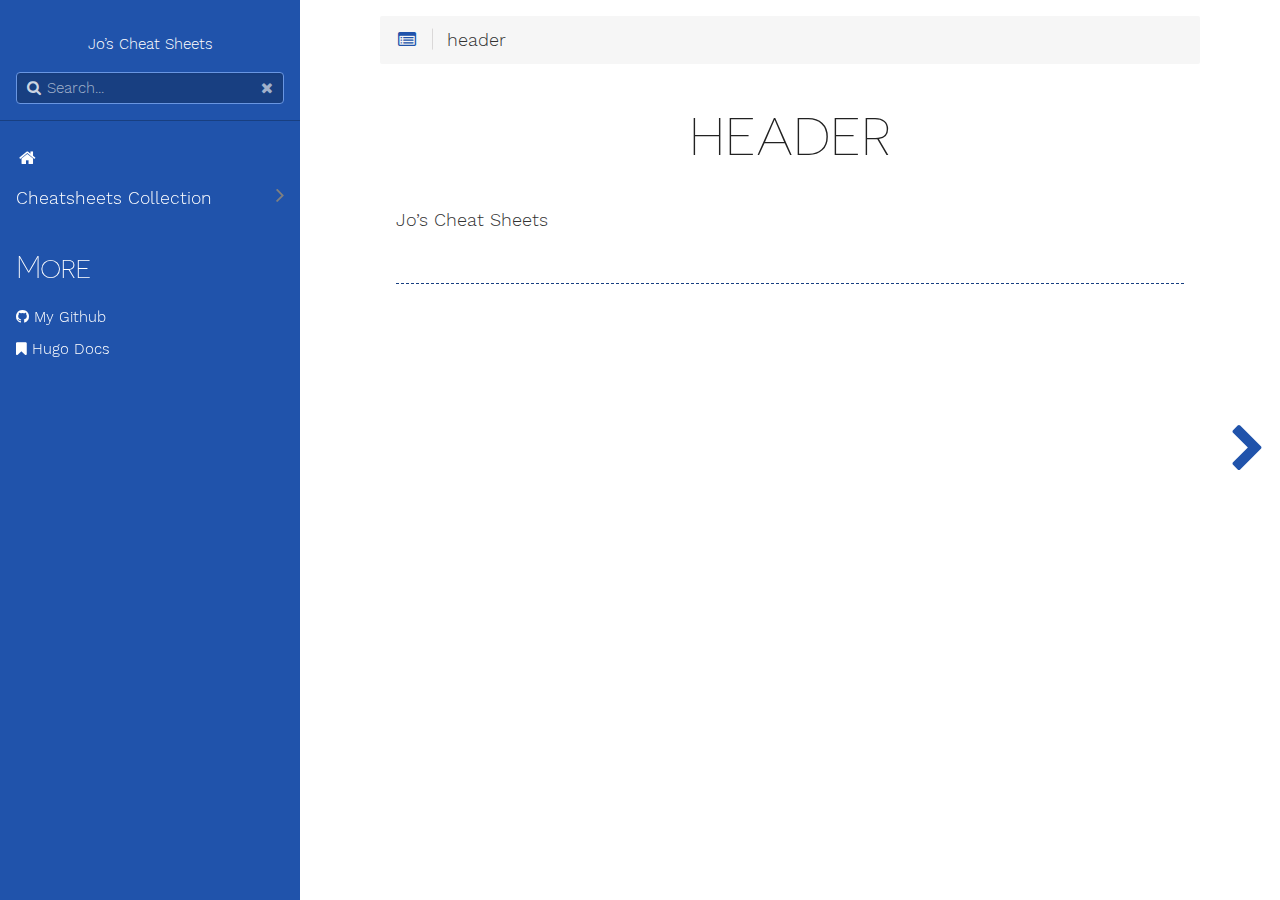
==== _header/index.html @ 546f1bdf "rebuilding site Fri, Jun 16, 2017 11:02:07 AM" ====
<!DOCTYPE html>
<html lang="en" class="js csstransforms3d">
  <head>
    <meta charset="utf-8">
    <meta name="viewport" content="width=device-width, initial-scale=1, maximum-scale=1, user-scalable=no">
    <meta name="generator" content="Hugo 0.22" />
    <meta name="description" content="">


    <title>header :: Jeatsheets</title>
    <link rel="shortcut icon" href="/images/favicon.png" type="image/x-icon" />
    <link href="/css/nucleus.css" rel="stylesheet">
    <link href="/css/font-awesome.min.css" rel="stylesheet">
    <link href="/css/hybrid.css" rel="stylesheet">
    <link href="/css/featherlight.min.css" rel="stylesheet">
    <link href="/css/horsey.css" rel="stylesheet">
    <link href="/css/theme.css" rel="stylesheet">
    <link rel="stylesheet" href="/css/bootstrap.min.css">
    <script src="/js/jquery-2.x.min.js"></script>
    <style type="text/css">
      :root #header + #content > #left > #rlblock_left {
        display:none !important;
      }
    </style>

    

    

  </head>
  <body class="" data-url="/_header/">
    <nav id="sidebar" class="">
  <div id="header-wrapper">
    <div id="header">
       
	<p>Jo&rsquo;s Cheat Sheets</p>
 


    </div>
    
        <div class="searchbox">
    <label for="search-by"><i class="fa fa-search"></i></label>
    <input data-search-input id="search-by" type="text" placeholder="Search...">
    <span data-search-clear=""><i class="fa fa-close"></i></span>
</div>
<script type="text/javascript" src="/js/lunr.min.js"></script>
<script type="text/javascript" src="/js/horsey.js"></script>
<script type="text/javascript">
    var baseurl = "http:\/\/example.org\/";
</script>
<script type="text/javascript" src="/js/search.js"></script>

    
  </div>





<div class="highlightable">
    <ul class="topics">
        
        
            <li data-nav-id="/" class="dd-item">
            <a href="/"><i class="fa fa-fw fa-home"></i></a>
            </li>
        

        




<li data-nav-id="/cheatsheets/" class="dd-item 



">
  <a href="/cheatsheets/">
    <span>Cheatsheets Collection</span>

    
    <i class="fa fa-angle-right fa-lg category-icon"></i>
    
    
    
  </a>
    <ul>
        
         
          <li data-nav-id="/cheatsheets/cleancode/" class="dd-item
         
          ">
            <a href="/cheatsheets/cleancode/">
            <span>Clean Code</span> 
            

            </a></li>
         
        
         
          <li data-nav-id="/cheatsheets/docker/" class="dd-item
         
          ">
            <a href="/cheatsheets/docker/">
            <span>Docker</span> 
            

            </a></li>
         
        
         
          <li data-nav-id="/cheatsheets/markdown/" class="dd-item
         
          ">
            <a href="/cheatsheets/markdown/">
            <span>Markdown</span> 
            

            </a></li>
         
        
        




    </ul>
</li>



        
        <section id="shortcuts">
            
                <li class="" role="">
                    <h3>More</h3>
                    <a href="https://github.com/joalder"><i class='fa fa-github'></i> My Github</a>
                    
                </li>
            
                <li class="" role="">
                    
                    <a href="https://gohugo.io/"><i class='fa fa-bookmark'></i> Hugo Docs</a>
                    
                </li>
            
        </section>    
        
        

        
    </ul>
    
     
    <section id="footer">
      
    </section>
  </div>
</nav>



        <section id="body">
        <div id="overlay"></div>
        <div class="padding highlightable">
        
          <div id="top-bar">
            

            <div id="breadcrumbs" itemscope="" itemtype="http://data-vocabulary.org/Breadcrumb">
                <span id="sidebar-toggle-span">
                  <a href="#" id="sidebar-toggle" data-sidebar-toggle="">
                    <i class="fa fa-bars"></i>
                  </a>
                </span>
                <span id="toc-menu"><a href=""><i class="fa fa-list-alt"></i></a></span>
                
                

 header

 
            </div>
            <div class="progress">
    <div class="wrapper">

    </div>
</div>

          </div>
        
        
        <div id="body-inner">
          
            <h1>header</h1>
          




<p>Jo&rsquo;s Cheat Sheets</p>


<footer class=" footline" >
	
</footer>



      </div>
    </div>

    
 
    

    <div id="navigation">
        
        
        
        
            
            
                
                    
                    
                
                
                
                    
            
            
                
                    
                        
                        
                    
                
                
                
            
        
                    
                        
            
            
                
                    
                
                
                
            
        
                    
                        
            
            
                
                    
                
                
                
            
        
                    
                        
            
            
                
                    
                
                
                
            
        
                    
                
            
        
        
        


        
        
            <a class="nav nav-next" href="/cheatsheets/" title="Cheatsheets Collection" style="margin-right: 0px;"><i class="fa fa-chevron-right"></i></a>
        
    </div>

    </section>
    <div style="left: -1000px; overflow: scroll; position: absolute; top: -1000px; border: none; box-sizing: content-box; height: 200px; margin: 0px; padding: 0px; width: 200px;">
      <div style="border: none; box-sizing: content-box; height: 200px; margin: 0px; padding: 0px; width: 200px;"></div>
    </div>
    <script src="/js/clipboard.min.js"></script>
    <script src="/js/jquery.sticky-kit.min.js"></script>
    <script src="/js/featherlight.min.js"></script>
    <script src="/js/html5shiv-printshiv.min.js"></script>
    <script src="/js/highlight.pack.js"></script>
    <script>hljs.initHighlightingOnLoad();</script>
    <script src="/js/modernizr.custom.71422.js"></script>
    <script src="/js/learn.js"></script>
    <script src="/js/hugo-learn.js"></script>

    
    <link href="/mermaid/mermaid.css" type="text/css" rel="stylesheet"/>
    <script src="/mermaid/mermaid.js"></script>
    <script>mermaid.initialize({startOnLoad:true});</script>
    

    

  </body>
</html>
---- css/nucleus.css ----
*, *::before, *::after {
  -webkit-box-sizing: border-box;
  -moz-box-sizing: border-box;
  box-sizing: border-box; }

@-webkit-viewport {
  width: device-width; }
@-moz-viewport {
  width: device-width; }
@-ms-viewport {
  width: device-width; }
@-o-viewport {
  width: device-width; }
@viewport {
  width: device-width; }
html {
  font-size: 100%;
  -ms-text-size-adjust: 100%;
  -webkit-text-size-adjust: 100%; }

body {
  margin: 0; }

article,
aside,
details,
figcaption,
figure,
footer,
header,
hgroup,
main,
nav,
section,
summary {
  display: block; }

audio,
canvas,
progress,
video {
  display: inline-block;
  vertical-align: baseline; }

audio:not([controls]) {
  display: none;
  height: 0; }

[hidden],
template {
  display: none; }

a {
  background: transparent;
  text-decoration: none; }

a:active,
a:hover {
  outline: 0; }

abbr[title] {
  border-bottom: 1px dotted; }

b,
strong {
  font-weight: bold; }

dfn {
  font-style: italic; }

mark {
  background: #FFFF27;
  color: #333; }

sub,
sup {
  font-size: 0.8rem;
  line-height: 0;
  position: relative;
  vertical-align: baseline; }

sup {
  top: -0.5em; }

sub {
  bottom: -0.25em; }

img {
  border: 0;
  max-width: 100%; }

svg:not(:root) {
  overflow: hidden; }

figure {
  margin: 1em 40px; }

hr {
  height: 0; }

pre {
  overflow: auto; }

button,
input,
optgroup,
select,
textarea {
  color: inherit;
  font: inherit;
  margin: 0; }

button {
  overflow: visible; }

button,
select {
  text-transform: none; }

button,
html input[type="button"],
input[type="reset"],
input[type="submit"] {
  -webkit-appearance: button;
  cursor: pointer; }

button[disabled],
html input[disabled] {
  cursor: default; }

button::-moz-focus-inner,
input::-moz-focus-inner {
  border: 0;
  padding: 0; }

input {
  line-height: normal; }

input[type="checkbox"],
input[type="radio"] {
  padding: 0; }

input[type="number"]::-webkit-inner-spin-button,
input[type="number"]::-webkit-outer-spin-button {
  height: auto; }

input[type="search"] {
  -webkit-appearance: textfield; }

input[type="search"]::-webkit-search-cancel-button,
input[type="search"]::-webkit-search-decoration {
  -webkit-appearance: none; }

legend {
  border: 0;
  padding: 0; }

textarea {
  overflow: auto; }

optgroup {
  font-weight: bold; }

table {
  border-collapse: collapse;
  border-spacing: 0;
  table-layout: fixed;
  width: 100%; }

tr, td, th {
  vertical-align: middle; }

th, td {
  padding: 0.425rem 0; }

th {
  text-align: left; }

.container {
  width: 75em;
  margin: 0 auto;
  padding: 0; }
  @media only all and (min-width: 60em) and (max-width: 74.938em) {
    .container {
      width: 60em; } }
  @media only all and (min-width: 48em) and (max-width: 59.938em) {
    .container {
      width: 48em; } }
  @media only all and (min-width: 30.063em) and (max-width: 47.938em) {
    .container {
      width: 30em; } }
  @media only all and (max-width: 30em) {
    .container {
      width: 100%; } }

.grid {
  display: -webkit-box;
  display: -moz-box;
  display: box;
  display: -webkit-flex;
  display: -moz-flex;
  display: -ms-flexbox;
  display: flex;
  -webkit-flex-flow: row;
  -moz-flex-flow: row;
  flex-flow: row;
  list-style: none;
  margin: 0;
  padding: 0; }
  @media only all and (max-width: 47.938em) {
    .grid {
      -webkit-flex-flow: row wrap;
      -moz-flex-flow: row wrap;
      flex-flow: row wrap; } }

.block {
  -webkit-box-flex: 1;
  -moz-box-flex: 1;
  box-flex: 1;
  -webkit-flex: 1;
  -moz-flex: 1;
  -ms-flex: 1;
  flex: 1;
  min-width: 0;
  min-height: 0; }
  @media only all and (max-width: 47.938em) {
    .block {
      -webkit-box-flex: 0;
      -moz-box-flex: 0;
      box-flex: 0;
      -webkit-flex: 0 100%;
      -moz-flex: 0 100%;
      -ms-flex: 0 100%;
      flex: 0 100%; } }

.content {
  margin: 0.625rem;
  padding: 0.938rem; }

@media only all and (max-width: 47.938em) {
  body [class*="size-"] {
    -webkit-box-flex: 0;
    -moz-box-flex: 0;
    box-flex: 0;
    -webkit-flex: 0 100%;
    -moz-flex: 0 100%;
    -ms-flex: 0 100%;
    flex: 0 100%; } }

.size-1-2 {
  -webkit-box-flex: 0;
  -moz-box-flex: 0;
  box-flex: 0;
  -webkit-flex: 0 50%;
  -moz-flex: 0 50%;
  -ms-flex: 0 50%;
  flex: 0 50%; }

.size-1-3 {
  -webkit-box-flex: 0;
  -moz-box-flex: 0;
  box-flex: 0;
  -webkit-flex: 0 33.33333%;
  -moz-flex: 0 33.33333%;
  -ms-flex: 0 33.33333%;
  flex: 0 33.33333%; }

.size-1-4 {
  -webkit-box-flex: 0;
  -moz-box-flex: 0;
  box-flex: 0;
  -webkit-flex: 0 25%;
  -moz-flex: 0 25%;
  -ms-flex: 0 25%;
  flex: 0 25%; }

.size-1-5 {
  -webkit-box-flex: 0;
  -moz-box-flex: 0;
  box-flex: 0;
  -webkit-flex: 0 20%;
  -moz-flex: 0 20%;
  -ms-flex: 0 20%;
  flex: 0 20%; }

.size-1-6 {
  -webkit-box-flex: 0;
  -moz-box-flex: 0;
  box-flex: 0;
  -webkit-flex: 0 16.66667%;
  -moz-flex: 0 16.66667%;
  -ms-flex: 0 16.66667%;
  flex: 0 16.66667%; }

.size-1-7 {
  -webkit-box-flex: 0;
  -moz-box-flex: 0;
  box-flex: 0;
  -webkit-flex: 0 14.28571%;
  -moz-flex: 0 14.28571%;
  -ms-flex: 0 14.28571%;
  flex: 0 14.28571%; }

.size-1-8 {
  -webkit-box-flex: 0;
  -moz-box-flex: 0;
  box-flex: 0;
  -webkit-flex: 0 12.5%;
  -moz-flex: 0 12.5%;
  -ms-flex: 0 12.5%;
  flex: 0 12.5%; }

.size-1-9 {
  -webkit-box-flex: 0;
  -moz-box-flex: 0;
  box-flex: 0;
  -webkit-flex: 0 11.11111%;
  -moz-flex: 0 11.11111%;
  -ms-flex: 0 11.11111%;
  flex: 0 11.11111%; }

.size-1-10 {
  -webkit-box-flex: 0;
  -moz-box-flex: 0;
  box-flex: 0;
  -webkit-flex: 0 10%;
  -moz-flex: 0 10%;
  -ms-flex: 0 10%;
  flex: 0 10%; }

.size-1-11 {
  -webkit-box-flex: 0;
  -moz-box-flex: 0;
  box-flex: 0;
  -webkit-flex: 0 9.09091%;
  -moz-flex: 0 9.09091%;
  -ms-flex: 0 9.09091%;
  flex: 0 9.09091%; }

.size-1-12 {
  -webkit-box-flex: 0;
  -moz-box-flex: 0;
  box-flex: 0;
  -webkit-flex: 0 8.33333%;
  -moz-flex: 0 8.33333%;
  -ms-flex: 0 8.33333%;
  flex: 0 8.33333%; }

@media only all and (min-width: 48em) and (max-width: 59.938em) {
  .size-tablet-1-2 {
    -webkit-box-flex: 0;
    -moz-box-flex: 0;
    box-flex: 0;
    -webkit-flex: 0 50%;
    -moz-flex: 0 50%;
    -ms-flex: 0 50%;
    flex: 0 50%; }

  .size-tablet-1-3 {
    -webkit-box-flex: 0;
    -moz-box-flex: 0;
    box-flex: 0;
    -webkit-flex: 0 33.33333%;
    -moz-flex: 0 33.33333%;
    -ms-flex: 0 33.33333%;
    flex: 0 33.33333%; }

  .size-tablet-1-4 {
    -webkit-box-flex: 0;
    -moz-box-flex: 0;
    box-flex: 0;
    -webkit-flex: 0 25%;
    -moz-flex: 0 25%;
    -ms-flex: 0 25%;
    flex: 0 25%; }

  .size-tablet-1-5 {
    -webkit-box-flex: 0;
    -moz-box-flex: 0;
    box-flex: 0;
    -webkit-flex: 0 20%;
    -moz-flex: 0 20%;
    -ms-flex: 0 20%;
    flex: 0 20%; }

  .size-tablet-1-6 {
    -webkit-box-flex: 0;
    -moz-box-flex: 0;
    box-flex: 0;
    -webkit-flex: 0 16.66667%;
    -moz-flex: 0 16.66667%;
    -ms-flex: 0 16.66667%;
    flex: 0 16.66667%; }

  .size-tablet-1-7 {
    -webkit-box-flex: 0;
    -moz-box-flex: 0;
    box-flex: 0;
    -webkit-flex: 0 14.28571%;
    -moz-flex: 0 14.28571%;
    -ms-flex: 0 14.28571%;
    flex: 0 14.28571%; }

  .size-tablet-1-8 {
    -webkit-box-flex: 0;
    -moz-box-flex: 0;
    box-flex: 0;
    -webkit-flex: 0 12.5%;
    -moz-flex: 0 12.5%;
    -ms-flex: 0 12.5%;
    flex: 0 12.5%; }

  .size-tablet-1-9 {
    -webkit-box-flex: 0;
    -moz-box-flex: 0;
    box-flex: 0;
    -webkit-flex: 0 11.11111%;
    -moz-flex: 0 11.11111%;
    -ms-flex: 0 11.11111%;
    flex: 0 11.11111%; }

  .size-tablet-1-10 {
    -webkit-box-flex: 0;
    -moz-box-flex: 0;
    box-flex: 0;
    -webkit-flex: 0 10%;
    -moz-flex: 0 10%;
    -ms-flex: 0 10%;
    flex: 0 10%; }

  .size-tablet-1-11 {
    -webkit-box-flex: 0;
    -moz-box-flex: 0;
    box-flex: 0;
    -webkit-flex: 0 9.09091%;
    -moz-flex: 0 9.09091%;
    -ms-flex: 0 9.09091%;
    flex: 0 9.09091%; }

  .size-tablet-1-12 {
    -webkit-box-flex: 0;
    -moz-box-flex: 0;
    box-flex: 0;
    -webkit-flex: 0 8.33333%;
    -moz-flex: 0 8.33333%;
    -ms-flex: 0 8.33333%;
    flex: 0 8.33333%; } }
@media only all and (max-width: 47.938em) {
  @supports not (flex-wrap: wrap) {
    .grid {
      display: block;
      -webkit-box-lines: inherit;
      -moz-box-lines: inherit;
      box-lines: inherit;
      -webkit-flex-wrap: inherit;
      -moz-flex-wrap: inherit;
      -ms-flex-wrap: inherit;
      flex-wrap: inherit; }

    .block {
      display: block;
      -webkit-box-flex: inherit;
      -moz-box-flex: inherit;
      box-flex: inherit;
      -webkit-flex: inherit;
      -moz-flex: inherit;
      -ms-flex: inherit;
      flex: inherit; } } }
.first-block {
  -webkit-box-ordinal-group: 0;
  -webkit-order: -1;
  -ms-flex-order: -1;
  order: -1; }

.last-block {
  -webkit-box-ordinal-group: 2;
  -webkit-order: 1;
  -ms-flex-order: 1;
  order: 1; }

.fixed-blocks {
  -webkit-flex-flow: row wrap;
  -moz-flex-flow: row wrap;
  flex-flow: row wrap; }
  .fixed-blocks .block {
    -webkit-box-flex: inherit;
    -moz-box-flex: inherit;
    box-flex: inherit;
    -webkit-flex: inherit;
    -moz-flex: inherit;
    -ms-flex: inherit;
    flex: inherit;
    width: 25%; }
    @media only all and (min-width: 60em) and (max-width: 74.938em) {
      .fixed-blocks .block {
        width: 33.33333%; } }
    @media only all and (min-width: 48em) and (max-width: 59.938em) {
      .fixed-blocks .block {
        width: 50%; } }
    @media only all and (max-width: 47.938em) {
      .fixed-blocks .block {
        width: 100%; } }

body {
  font-size: 1.05rem;
  line-height: 1.7; }

h1, h2, h3, h4, h5, h6 {
  margin: 0.85rem 0 1.7rem 0;
  text-rendering: optimizeLegibility; }

h1 {
  font-size: 3.25rem; }

h2 {
  font-size: 2.55rem; }

h3 {
  font-size: 2.15rem; }

h4 {
  font-size: 1.8rem; }

h5 {
  font-size: 1.4rem; }

h6 {
  font-size: 0.9rem; }

p {
  margin: 1.7rem 0; }

ul, ol {
  margin-top: 1.7rem;
  margin-bottom: 1.7rem; }
  ul ul, ul ol, ol ul, ol ol {
    margin-top: 0;
    margin-bottom: 0; }

blockquote {
  margin: 1.7rem 0;
  padding-left: 0.85rem; }

cite {
  display: block;
  font-size: 0.925rem; }
  cite:before {
    content: "\2014 \0020"; }

pre {
  margin: 1.7rem 0;
  padding: 0.938rem; }

code {
  vertical-align: bottom; }

small {
  font-size: 0.925rem; }

hr {
  border-left: none;
  border-right: none;
  border-top: none;
  margin: 1.7rem 0; }

fieldset {
  border: 0;
  padding: 0.938rem;
  margin: 0 0 1.7rem 0; }

input,
label,
select {
  display: block; }

label {
  margin-bottom: 0.425rem; }
  label.required:after {
    content: "*"; }
  label abbr {
    display: none; }

textarea, input[type="email"], input[type="number"], input[type="password"], input[type="search"], input[type="tel"], input[type="text"], input[type="url"], input[type="color"], input[type="date"], input[type="datetime"], input[type="datetime-local"], input[type="month"], input[type="time"], input[type="week"], select[multiple=multiple] {
  -webkit-transition: border-color;
  -moz-transition: border-color;
  transition: border-color;
  border-radius: 0.1875rem;
  margin-bottom: 0.85rem;
  padding: 0.425rem 0.425rem;
  width: 100%; }
  textarea:focus, input[type="email"]:focus, input[type="number"]:focus, input[type="password"]:focus, input[type="search"]:focus, input[type="tel"]:focus, input[type="text"]:focus, input[type="url"]:focus, input[type="color"]:focus, input[type="date"]:focus, input[type="datetime"]:focus, input[type="datetime-local"]:focus, input[type="month"]:focus, input[type="time"]:focus, input[type="week"]:focus, select[multiple=multiple]:focus {
    outline: none; }

textarea {
  resize: vertical; }

input[type="checkbox"], input[type="radio"] {
  display: inline;
  margin-right: 0.425rem; }

input[type="file"] {
  width: 100%; }

select {
  width: auto;
  max-width: 100%;
  margin-bottom: 1.7rem; }

button,
input[type="submit"] {
  cursor: pointer;
  user-select: none;
  vertical-align: middle;
  white-space: nowrap;
  border: inherit; }

/*# sourceMappingURL=nucleus.css.map */
---- css/hybrid.css ----
/*

vim-hybrid theme by w0ng (https://github.com/w0ng/vim-hybrid)

*/

/*background color*/
.hljs {
  display: block;
  overflow-x: auto;
  padding: 0.5em;
  background: #1d1f21;
}

/*selection color*/
.hljs::selection,
.hljs span::selection {
  background: #373b41;
}

.hljs::-moz-selection,
.hljs span::-moz-selection {
  background: #373b41;
}

/*foreground color*/
.hljs {
  color: #c5c8c6;
}

/*color: fg_yellow*/
.hljs-title,
.hljs-name {
  color: #f0c674;
}

/*color: fg_comment*/
.hljs-comment,
.hljs-meta,
.hljs-meta .hljs-keyword {
  color: #707880;
}

/*color: fg_red*/
.hljs-number,
.hljs-symbol,
.hljs-literal,
.hljs-deletion,
.hljs-link {
 color: #cc6666
}

/*color: fg_green*/
.hljs-string,
.hljs-doctag,
.hljs-addition,
.hljs-regexp,
.hljs-selector-attr,
.hljs-selector-pseudo {
  color: #b5bd68;
}

/*color: fg_purple*/
.hljs-attribute,
.hljs-code,
.hljs-selector-id {
 color: #b294bb;
}

/*color: fg_blue*/
.hljs-keyword,
.hljs-selector-tag,
.hljs-bullet,
.hljs-tag {
 color: #81a2be;
}

/*color: fg_aqua*/
.hljs-subst,
.hljs-variable,
.hljs-template-tag,
.hljs-template-variable {
  color: #8abeb7;
}

/*color: fg_orange*/
.hljs-type,
.hljs-built_in,
.hljs-builtin-name,
.hljs-quote,
.hljs-section,
.hljs-selector-class {
  color: #de935f;
}

.hljs-emphasis {
  font-style: italic;
}

.hljs-strong {
  font-weight: bold;
}
---- css/featherlight.min.css ----
/**
 * Featherlight - ultra slim jQuery lightbox
 * Version 1.2.3 - http://noelboss.github.io/featherlight/
 *
 * Copyright 2015, Noël Raoul Bossart (http://www.noelboss.com)
 * MIT Licensed.
**/
@media all{.featherlight{display:none;position:fixed;top:0;right:0;bottom:0;left:0;z-index:2147483647;text-align:center;white-space:nowrap;cursor:pointer;background:#333;background:rgba(0,0,0,0)}.featherlight:last-of-type{background:rgba(0,0,0,.8)}.featherlight:before{content:'';display:inline-block;height:100%;vertical-align:middle;margin-right:-.25em}.featherlight .featherlight-content{position:relative;text-align:left;vertical-align:middle;display:inline-block;overflow:auto;padding:25px 25px 0;border-bottom:25px solid transparent;min-width:30%;margin-left:5%;margin-right:5%;max-height:95%;background:#fff;cursor:auto;white-space:normal}.featherlight .featherlight-inner{display:block}.featherlight .featherlight-close-icon{position:absolute;z-index:9999;top:0;right:0;line-height:25px;width:25px;cursor:pointer;text-align:center;font:Arial,sans-serif;background:#fff;background:rgba(255,255,255,.3);color:#000}.featherlight .featherlight-image{width:100%}.featherlight-iframe .featherlight-content{border-bottom:0;padding:0}.featherlight iframe{border:0}}@media only screen and (max-width:1024px){.featherlight .featherlight-content{margin-left:10px;margin-right:10px;max-height:98%;padding:10px 10px 0;border-bottom:10px solid transparent}}
---- css/horsey.css ----
.sey-list {
  display: none;
  position: absolute;
  padding: 0;
  margin: 0;
  list-style-type: none;
  box-shadow: 1px 2px 6px;
  background-color: #fff;
  color: #333;
  transition: left 0.1s ease-in-out;
  max-height: 70vh;
  overflow: auto;
  width: 265px;
}
.sey-show {
  display: block;
}
.sey-hide {
  display: none;
}
.sey-item {
  cursor: pointer;
  overflow: hidden;
  white-space: nowrap;
  text-overflow: ellipsis;
  padding: 7px;
}
.sey-item:hover {
  background-color: #444;
  color: #fff;
}
.sey-selected {
  background-color: #333;
  color: #fff;
}
---- css/theme.css ----
@charset "UTF-8";
/* Table of contents */

.progress ul {
  list-style: none;
  margin: 0;
  padding: 0 5px;
}

#TableOfContents {
    font-size: 13px !important;
    max-height: 85vh;
    overflow: auto;
    padding: 15px !important;
}


#TableOfContents > ul > li > ul > li > ul li {
  margin-right: 8px;
}

#TableOfContents > ul > li > a   {
  font-weight: bold; padding: 0 18px; margin: 0 2px;
}

#TableOfContents > ul > li > ul > li > a {
  font-weight: bold;
}

#TableOfContents > ul > li > ul > li > ul > li > ul > li > ul > li  {
    display: none;
}

body {
    font-size: 16px !important;
    color: #323232 !important;
}

#body a.highlight, #body a.highlight:hover, #body a.highlight:focus {
    text-decoration: none;
    outline: none;
    outline: 0;
}
#body a.highlight {
    line-height: 1.1;
    display: inline-block;
}
#body a.highlight:after {
    display: block;
    content: "";
    height: 1px;
    width: 0%;
    background-color: #0082a7; /*#CE3B2F*/
    -webkit-transition: width 0.5s ease;
    -moz-transition: width 0.5s ease;
    -ms-transition: width 0.5s ease;
    transition: width 0.5s ease;
}
#body a.highlight:hover:after, #body a.highlight:focus:after {
    width: 100%;
}
.progress {
    position:absolute;
    background-color: rgba(246, 246, 246, 0.97);
    width: auto;
    border: thin solid #ECECEC;
    display:none;
    z-index:200;
}

#toc-menu {
  border-right: thin solid #DAD8D8 !important;
  padding-right: 1rem !important;
  margin-right: 0.5rem !important;
}

#sidebar-toggle-span {
  border-right: thin solid #DAD8D8 !important;
  padding-right: 0.5rem !important;
  margin-right: 1rem !important;
}

#top-bar {
  z-index: 1000;
}

#top-bar.is_stuck {
  box-shadow: 0 5px 10px rgba(0, 0, 0, 0.1);
}

.btn {
  display: inline-block !important;
  padding: 6px 12px !important;
  margin-bottom: 0 !important;
  font-size: 14px !important;
  font-weight: normal !important;
  line-height: 1.42857143 !important;
  text-align: center !important;
  white-space: nowrap !important;
  vertical-align: middle !important;
  -ms-touch-action: manipulation !important;
      touch-action: manipulation !important;
  cursor: pointer !important;
  -webkit-user-select: none !important;
     -moz-user-select: none !important;
      -ms-user-select: none !important;
          user-select: none !important;
  background-image: none !important;
  border: 1px solid transparent !important;
  border-radius: 4px !important;
  -webkit-transition: all 0.15s !important;
     -moz-transition: all 0.15s !important;
          transition: all 0.15s !important;
}
.btn:focus {
  /*outline: thin dotted;
  outline: 5px auto -webkit-focus-ring-color;
  outline-offset: -2px;*/
  outline: none !important;
}
.btn:hover,
.btn:focus {
  color: #2b2b2b !important;
  text-decoration: none !important;
}

.btn-default {
  color: #333 !important;
  background-color: #fff !important;
  border-color: #ccc !important;
}
.btn-default:hover,
.btn-default:focus,
.btn-default:active {
  color: #fff !important;
  background-color: #9e9e9e !important;
  border-color: #9e9e9e !important;
}
.btn-default:active {
  background-image: none !important;
}

/* anchors */
.anchor {
  color: #00bdf3;
  font-size: 0.5em;
  cursor:pointer;
  visibility:hidden;
  margin-left: 0.5em;
    position: absolute;
    margin-top:0.1em;
}

h2:hover .anchor, h3:hover .anchor, h4:hover .anchor, h5:hover .anchor, h6:hover .anchor {
  visibility:visible;
}

/* Redfines headers style */

h2, h3, h4, h5, h6 {
  font-weight: 400;
  line-height: 1.1;
}

h1 a, h2 a, h3 a, h4 a, h5 a, h6 a {
  font-weight: inherit;
}

h2 {
  font-size: 2.5rem;
  line-height: 110% !important;
  margin: 2.5rem 0 1.5rem 0;
  text-transform: capitalize;
}

h3 {
  font-size: 2rem;
  line-height: 110% !important;
  margin: 2rem 0 1rem 0;
}

h4 {
  font-size: 1.5rem;
  line-height: 110% !important;
  margin: 1.5rem 0 0.75rem 0;
}

h5 {
  font-size: 1rem;
  line-height: 110% !important;
  margin: 1rem 0 0.2rem 0;
}

h6 {
  font-size: 0.5rem;
  line-height: 110% !important;
  margin: 0.5rem 0 0.2rem 0;
}

p {
    margin: 1rem 0;
}

figcaption h4 {
    font-weight: 300 !important;
    opacity: .85;
    font-size: 1em;
    text-align: center;
    margin-top: -1.5em;
}
.is_stuck{
    position: fixed; top: 0px; width: 1165px;
}
#tags{
    display: block;
    float:left;
    margin-top: -1rem;
}

.footline {
margin-top:3rem;
border-top: 1px dashed #183f81;
font-size:smaller;
}

#top-github-link, #body #breadcrumbs {
    position: relative;
    top: 50%;
    -webkit-transform: translateY(-50%);
    -moz-transform: translateY(-50%);
    -o-transform: translateY(-50%);
    -ms-transform: translateY(-50%);
    transform: translateY(-50%);
}
.button, .button-secondary {
    display: inline-block;
    padding: 7px 12px;
}
.button:active, .button-secondary:active {
    margin: 2px 0 -2px 0;
}
@font-face {
    font-family: 'Novacento Sans Wide';
    src: url("../fonts/Novecentosanswide-UltraLight-webfont.eot");
    src: url("../fonts/Novecentosanswide-UltraLight-webfont.eot?#iefix") format("embedded-opentype"), url("../fonts/Novecentosanswide-UltraLight-webfont.woff2") format("woff2"), url("../fonts/Novecentosanswide-UltraLight-webfont.woff") format("woff"), url("../fonts/Novecentosanswide-UltraLight-webfont.ttf") format("truetype"), url("../fonts/Novecentosanswide-UltraLight-webfont.svg#novecento_sans_wideultralight") format("svg");
    font-style: normal;
    font-weight: 200;
}
@font-face {
    font-family: 'Work Sans';
    font-style: normal;
    font-weight: 300;
    src: url("../fonts/Work_Sans_300.eot?#iefix") format("embedded-opentype"), url("../fonts/Work_Sans_300.woff") format("woff"), url("../fonts/Work_Sans_300.woff2") format("woff2"), url("../fonts/Work_Sans_300.svg#WorkSans") format("svg"), url("../fonts/Work_Sans_300.ttf") format("truetype");
}
@font-face {
    font-family: 'Work Sans';
    font-style: normal;
    font-weight: 500;
    src: url("../fonts/Work_Sans_500.eot?#iefix") format("embedded-opentype"), url("../fonts/Work_Sans_500.woff") format("woff"), url("../fonts/Work_Sans_500.woff2") format("woff2"), url("../fonts/Work_Sans_500.svg#WorkSans") format("svg"), url("../fonts/Work_Sans_500.ttf") format("truetype");
}
body {
    background: #fff;
    color: #777;
}
body #chapter h1 {
    font-size: 3.5rem;
}
@media only all and (min-width: 48em) and (max-width: 59.938em) {
    body #chapter h1 {
        font-size: 3rem;
    }
}
@media only all and (max-width: 47.938em) {
    body #chapter h1 {
        font-size: 2rem;
    }
}
a {
    color: #2053AB;
}
a:hover {
    color: #0082a7;
}
pre {
    position: relative;
}
.bg {
    background: #fff;
    border: 1px solid #eaeaea;
}
b, strong, label, th {
    font-weight: 600;
}
.default-animation, #header #logo-svg, #header #logo-svg path, #sidebar, #sidebar ul, #body, #body .padding, #body .nav {
    -webkit-transition: all 0.5s ease;
    -moz-transition: all 0.5s ease;
    transition: all 0.5s ease;
}
#grav-logo {
    max-width: 60%;
}
#grav-logo path {
    fill: #fff !important;
}
#sidebar {
    font-weight: 300 !important;
}
fieldset {
    border: 1px solid #ddd;
}
textarea, input[type="email"], input[type="number"], input[type="password"], input[type="search"], input[type="tel"], input[type="text"], input[type="url"], input[type="color"], input[type="date"], input[type="datetime"], input[type="datetime-local"], input[type="month"], input[type="time"], input[type="week"], select[multiple=multiple] {
    background-color: white;
    border: 1px solid #ddd;
    box-shadow: inset 0 1px 3px rgba(0, 0, 0, 0.06);
}
textarea:hover, input[type="email"]:hover, input[type="number"]:hover, input[type="password"]:hover, input[type="search"]:hover, input[type="tel"]:hover, input[type="text"]:hover, input[type="url"]:hover, input[type="color"]:hover, input[type="date"]:hover, input[type="datetime"]:hover, input[type="datetime-local"]:hover, input[type="month"]:hover, input[type="time"]:hover, input[type="week"]:hover, select[multiple=multiple]:hover {
    border-color: #c4c4c4;
}
textarea:focus, input[type="email"]:focus, input[type="number"]:focus, input[type="password"]:focus, input[type="search"]:focus, input[type="tel"]:focus, input[type="text"]:focus, input[type="url"]:focus, input[type="color"]:focus, input[type="date"]:focus, input[type="datetime"]:focus, input[type="datetime-local"]:focus, input[type="month"]:focus, input[type="time"]:focus, input[type="week"]:focus, select[multiple=multiple]:focus {
    border-color: #2053AB;
    box-shadow: inset 0 1px 3px rgba(0,0,0,.06),0 0 5px rgba(0,169,218,.7)
}
#header-wrapper {
    background: #2053AB;
    color: #fff;
    text-align: center;
    border-bottom: 1px solid #183f81;
    padding: 1rem;
}
#header a {
    display: inline-block;
}
#header #logo-svg {
    width: 8rem;
    height: 2rem;
}
#header #logo-svg path {
    fill: #fff;
}
.searchbox {
    margin-top: 1rem;
    position: relative;
    border: 1px solid  #6996e2;
    background: #183f81;
    border-radius: 4px;
}
.searchbox label {
    color: rgba(255, 255, 255, 0.8);
    position: absolute;
    left: 10px;
    top: 3px;
}
.searchbox span {
    color: rgba(255, 255, 255, 0.6);
    position: absolute;
    right: 10px;
    top: 3px;
    cursor: pointer;
}
.searchbox span:hover {
    color: rgba(255, 255, 255, 0.9);
}
.searchbox input {
    display: inline-block;
    color: #fff;
    width: 100%;
    height: 30px;
    background: transparent;
    border: 0;
    padding: 0 25px 0 30px;
    margin: 0;
    font-weight: 300;
}
.searchbox input::-webkit-input-placeholder {
    color: rgba(255, 255, 255, 0.6);
}
.searchbox input::-moz-placeholder {
    color: rgba(255, 255, 255, 0.6);
}
.searchbox input:-moz-placeholder {
    color: rgba(255, 255, 255, 0.6);
}
.searchbox input:-ms-input-placeholder {
    color: rgba(255, 255, 255, 0.6);
}
#sidebar-toggle-span {
    display: none;
}
@media only all and (max-width: 47.938em) {
    #sidebar-toggle-span {
        display: inline;
    }
}
#sidebar {
    background-color: #2053AB;
    position: fixed;
    top: 0;
    width: 300px;
    bottom: 0;
    left: 0;
    font-weight: 400;
    font-size: 15px;
}
#sidebar a {
    color: white;
}
#sidebar a:hover {
    color: #e6e6e6;
}
#sidebar a.subtitle {
    color: rgba(204, 204, 204, 0.6);
}
#sidebar hr {
    border-bottom: 1px solid #2a232f;
}
#sidebar a.padding {
    padding: 0 1rem;
}
#sidebar h5 {
    margin: 2rem 0 0;
    position: relative;
    line-height: 2;
}
#sidebar h5 a {
    display: block;
    margin-left: 0;
    margin-right: 0;
    padding-left: 1rem;
    padding-right: 1rem;
}
#sidebar h5 i {
    color: rgba(204, 204, 204, 0.6);
    position: absolute;
    right: 0.6rem;
    top: 0.7rem;
    font-size: 80%;
}
#sidebar .parent li, #sidebar .active li {
    border-left: 1px solid gray;
}
#sidebar h5.parent a {
    background: #201b24;
    color: #d9d9d9 !important;
}
#sidebar h5.active a {
    background: #fff;
    color: #777 !important;
}
#sidebar h5.active i {
    color: #777 !important;
}
#sidebar h5 + ul.topics {
    display: none;
    margin-top: 0;
}
#sidebar h5.parent + ul.topics, #sidebar h5.active + ul.topics {
    display: block;
}
#sidebar ul {
    list-style: none;
    padding: 0;
    margin: 0;
}
#sidebar ul.searched a {
    color: #999999;
}
#sidebar ul.searched .search-match a {
    color: #e6e6e6;
}
#sidebar ul.searched .search-match a:hover {
    color: white;
}
#sidebar ul.topics {
    margin: 0 1rem;
}
#sidebar ul.topics.searched ul {
    display: block;
}
#sidebar ul.topics ul {
    display: none;
    padding-bottom: 1rem;
}
#sidebar ul.topics ul ul {
    padding-bottom: 0;
}
#sidebar ul.topics li.parent > ul, #sidebar  li.active > ul {
    display: block;
}
#sidebar ul.topics > li > a {
    line-height: 2rem;
    font-size: 1.1rem;
}
#sidebar ul.topics > li > a b {
    opacity: 0.5;
    font-weight: normal;
}
#sidebar ul.topics > li > a .fa {
    margin-top: 9px;
}
#sidebar ul.topics > li.parent, #sidebar ul.topics > li.active {
    background: #183f81;
    margin-left: -1rem;
    margin-right: -1rem;
    padding-left: 1rem;
    padding-right: 1rem;
}
#sidebar ul li.active > a {
    background: #fff;
    color: #777 !important;
    margin-left: -1rem;
    margin-right: -1rem;
    padding-left: 1rem;
    padding-right: 1rem;
}
#sidebar ul li {
    padding: 0;
}
#sidebar ul li.visited + span {
    margin-right: 16px;
}
#sidebar ul li a {
    display: block;
    padding: 2px 0;
}
#sidebar ul li a span {
    text-overflow: ellipsis;
    overflow: hidden;
    white-space: nowrap;
    display: block;
    width: calc(100% - 20px);
}
#sidebar.showVisitedLinks ul li a span {
    width: calc(100% - 45px);
}
#sidebar ul li > a {
    padding: 4px 0;
    position: relative;
}
#sidebar ul li li {
    padding-left: 1rem;
    text-indent: 0.2rem;
}
#main {
    background: #f7f7f7;
    margin: 0 0 1.563rem 0;
}
#body {
    position: relative;
    margin-left: 300px;
    min-height: 100%;
}
#body img, #body .video-container {
    margin: 3rem auto;
    display: block;
    text-align: center;
}
#body img.border, #body .video-container.border {
    border: 2px solid #e6e6e6 !important;
    padding: 2px;
}
#body img.shadow, #body .video-container.shadow {
    box-shadow: 0 10px 30px rgba(0, 0, 0, 0.1);
}
#body img.inline {
    display: inline !important;
    margin: 0 !important;
    vertical-align: bottom;
}
#body .bordered {
    border: 1px solid #ccc;
}
#body .padding {
    padding: 1rem 6rem;
}
@media only all and (max-width: 59.938em) {
    #body .padding {
        position: static;
        padding: 15px 3rem;
    }
}
@media only all and (max-width: 47.938em) {
    #body .padding {
        padding: 5px 1rem;
    }
}
#body h1 + hr {
    margin-top: -1.7rem;
    margin-bottom: 3rem;
}
@media only all and (max-width: 59.938em) {
    #body #navigation {
        position: static;
        margin-right: 0 !important;
        width: 100%;
        display: table;
    }
}
#body .nav {
    position: fixed;
    top: 0;
    bottom: 0;
    width: 4rem;
    font-size: 50px;
    height: 100%;
    cursor: pointer;
    display: table;
    text-align: center;
}
#body .nav > i {
    display: table-cell;
    vertical-align: middle;
    text-align: center;
}
@media only all and (max-width: 59.938em) {
    #body .nav {
        display: table-cell;
        position: static;
        top: auto;
        width: 50%;
        text-align: center;
        height: 100px;
        line-height: 100px;
        padding-top: 0;
    }
    #body .nav > i {
        display: inline-block;
    }
}
#body .nav:hover {
    background: #F6F6F6;
}
#body .nav.nav-pref {
    left: 0;
}
#body .nav.nav-next {
    right: 0;
}
#body-inner {
    margin-bottom: 5rem;
}
#chapter {
    display: flex;
    align-items: center;
    justify-content: center;
    height: 100%;
    padding: 2rem 0;
}
#chapter #body-inner {
    padding-bottom: 3rem;
    max-width: 80%;
}
#chapter h3 {
    font-family: "Work Sans", "Helvetica", "Tahoma", "Geneva", "Arial", sans-serif;
    font-weight: 300;
    text-align: center;
}
#chapter h1 {
    font-size: 5rem;
    border-bottom: 4px solid #F0F2F4;
}
#chapter p {
    text-align: center;
    font-size: 1.2rem;
}
#footer {
    padding: 3rem 1rem;
    color: #b3b3b3;
    font-size: 13px;
}
#footer p {
    margin: 0;
}
body {
    font-family: "Work Sans", "Helvetica", "Tahoma", "Geneva", "Arial", sans-serif;
    font-weight: 300;
    line-height: 1.6;
    font-size: 18px !important;
}
h2, h3, h4, h5, h6 {
    font-family: "Work Sans", "Helvetica", "Tahoma", "Geneva", "Arial", sans-serif;
    text-rendering: optimizeLegibility;
    color: #5e5e5e;
    font-weight: 400;
    letter-spacing: -1px;
}
h1 {
    font-family: "Novacento Sans Wide", "Helvetica", "Tahoma", "Geneva", "Arial", sans-serif;
    text-align: center;
    text-transform: uppercase;
    color: #222;
    font-weight: 200;
}
blockquote {
    border-left: 10px solid #F0F2F4;
}
blockquote p {
    font-size: 1.1rem;
    color: #999;
}
blockquote cite {
    display: block;
    text-align: right;
    color: #666;
    font-size: 1.2rem;
}
div.notices {
    margin: 2rem 0;
    position: relative;
}
div.notices p {
    padding: 15px;
    display: block;
    font-size: 1rem;
    margin-top: 0rem;
    margin-bottom: 0rem;
    color: #666;
}
div.notices p:first-child:before {
    position: absolute;
    top: -27px;
    color: #fff;
    font-family: FontAwesome;
    content: '';
    left: 10px;
}
div.notices p:first-child:after {
    position: absolute;
    top: -27px;
    color: #fff;
    left: 2rem;
}
div.notices.info {
    border-top: 30px solid #F0B37E;
    background: #FFF2DB;
}
div.notices.info p:first-child:after {
    content: 'Info';
}
div.notices.warning {
    border-top: 30px solid rgba(217, 83, 79, 0.8);
    background: #FAE2E2;
}
div.notices.warning p:first-child:after {
    content: 'Warning';
}
div.notices.note {
    border-top: 30px solid #6AB0DE;
    background: #E7F2FA;
}
div.notices.note p:first-child:after {
    content: 'Note';
}
div.notices.tip {
    border-top: 30px solid rgba(92, 184, 92, 0.8);
    background: #E6F9E6;
}
div.notices.tip p:first-child:after {
    content: 'Tip';
}
code, kbd, pre, samp {
    font-family: "Consolas", menlo, monospace;
    font-size: 92%;
}
code {
    border-radius: 2px;
    white-space: nowrap;
    color: #5e5e5e;
    background: #FFF7DD;
    border: 1px solid #fbf0cb;
    padding: 0px 2px;
}
code + .copy-to-clipboard {
    margin-left: -1px;
    border-left: 0 !important;
    font-size: inherit !important;
    vertical-align: middle;
    height: 21px;
    top: 0;
}
pre {
    padding: 1rem;
    margin: 2rem 0;
    background: #1d1f21;
    border: 0;
    border-radius: 2px;
    line-height: 1.15;
}
pre code {
    color: #237794;
    background: inherit;
    white-space: inherit;
    border: 0;
    padding: 0;
    margin: 0;
    font-size: 15px;
}
hr {
    border-bottom: 4px solid #F0F2F4;
}
.page-title {
    margin-top: -25px;
    padding: 25px;
    float: left;
    clear: both;
    background: #183f81;
    color: #fff;
}
#body a.anchor-link {
    color: #ccc;
}
#body a.anchor-link:hover {
    color: #183f81;
}
#body-inner .tabs-wrapper.ui-theme-badges {
    background: #1d1f21;
}
#body-inner .tabs-wrapper.ui-theme-badges .tabs-nav li {
    font-size: 0.9rem;
    text-transform: uppercase;
}
#body-inner .tabs-wrapper.ui-theme-badges .tabs-nav li a {
    background: #35393c;
}
#body-inner .tabs-wrapper.ui-theme-badges .tabs-nav li.current a {
    background: #4d5257;
}
#body-inner pre {
    white-space: pre-wrap;
}
.tabs-wrapper pre {
    margin: 1rem 0;
    border: 0;
    padding: 0;
    background: inherit;
}
table {
    border: 1px solid #eaeaea;
    table-layout: auto;
}
th {
    background: #f7f7f7;
    padding: 0.5rem;
}
td {
    padding: 0.5rem;
    border: 1px solid #eaeaea;
}
.button {
    background: #183f81;
    color: #fff;
    box-shadow: 0 3px 0 #00a5d4;
}
.button:hover {
    background: #00a5d4;
    box-shadow: 0 3px 0 #008db6;
    color: #fff;
}
.button:active {
    box-shadow: 0 1px 0 #008db6;
}
.button-secondary {
    background: #F8B450;
    color: #fff;
    box-shadow: 0 3px 0 #f7a733;
}
.button-secondary:hover {
    background: #f7a733;
    box-shadow: 0 3px 0 #f69b15;
    color: #fff;
}
.button-secondary:active {
    box-shadow: 0 1px 0 #f69b15;
}
.bullets {
    margin: 1.7rem 0;
    margin-left: -0.85rem;
    margin-right: -0.85rem;
    overflow: auto;
}
.bullet {
    float: left;
    padding: 0 0.85rem;
}
.two-column-bullet {
    width: 50%;
}
@media only all and (max-width: 47.938em) {
    .two-column-bullet {
        width: 100%;
    }
}
.three-column-bullet {
    width: 33.33333%;
}
@media only all and (max-width: 47.938em) {
    .three-column-bullet {
        width: 100%;
    }
}
.four-column-bullet {
    width: 25%;
}
@media only all and (max-width: 47.938em) {
    .four-column-bullet {
        width: 100%;
    }
}
.bullet-icon {
    float: left;
    background: #183f81;
    padding: 0.875rem;
    width: 3.5rem;
    height: 3.5rem;
    border-radius: 50%;
    color: #fff;
    font-size: 1.75rem;
    text-align: center;
}
.bullet-icon-1 {
    background: #183f81;
}
.bullet-icon-2 {
    background: #00f3d8;
}
.bullet-icon-3 {
    background: #e6f300;
}
.bullet-content {
    margin-left: 4.55rem;
}
.tooltipped {
    position: relative;
}
.tooltipped:after {
    position: absolute;
    z-index: 1000000;
    display: none;
    padding: 5px 8px;
    font: normal normal 11px/1.5 "Work Sans", "Helvetica", "Tahoma", "Geneva", "Arial", sans-serif;
    color: #fff;
    text-align: center;
    text-decoration: none;
    text-shadow: none;
    text-transform: none;
    letter-spacing: normal;
    word-wrap: break-word;
    white-space: pre;
    pointer-events: none;
    content: attr(aria-label);
    background: rgba(0, 0, 0, 0.8);
    border-radius: 3px;
    -webkit-font-smoothing: subpixel-antialiased;
}
.tooltipped:before {
    position: absolute;
    z-index: 1000001;
    display: none;
    width: 0;
    height: 0;
    color: rgba(0, 0, 0, 0.8);
    pointer-events: none;
    content: "";
    border: 5px solid transparent;
}
.tooltipped:hover:before, .tooltipped:hover:after, .tooltipped:active:before, .tooltipped:active:after, .tooltipped:focus:before, .tooltipped:focus:after {
    display: inline-block;
    text-decoration: none;
}
.tooltipped-s:after, .tooltipped-se:after, .tooltipped-sw:after {
    top: 100%;
    right: 50%;
    margin-top: 5px;
}
.tooltipped-s:before, .tooltipped-se:before, .tooltipped-sw:before {
    top: auto;
    right: 50%;
    bottom: -5px;
    margin-right: -5px;
    border-bottom-color: rgba(0, 0, 0, 0.8);
}
.tooltipped-se:after {
    right: auto;
    left: 50%;
    margin-left: -15px;
}
.tooltipped-sw:after {
    margin-right: -15px;
}
.tooltipped-n:after, .tooltipped-ne:after, .tooltipped-nw:after {
    right: 50%;
    bottom: 100%;
    margin-bottom: 5px;
}
.tooltipped-n:before, .tooltipped-ne:before, .tooltipped-nw:before {
    top: -5px;
    right: 50%;
    bottom: auto;
    margin-right: -5px;
    border-top-color: rgba(0, 0, 0, 0.8);
}
.tooltipped-ne:after {
    right: auto;
    left: 50%;
    margin-left: -15px;
}
.tooltipped-nw:after {
    margin-right: -15px;
}
.tooltipped-s:after, .tooltipped-n:after {
    transform: translateX(50%);
}
.tooltipped-w:after {
    right: 100%;
    bottom: 50%;
    margin-right: 5px;
    transform: translateY(50%);
}
.tooltipped-w:before {
    top: 50%;
    bottom: 50%;
    left: -5px;
    margin-top: -5px;
    border-left-color: rgba(0, 0, 0, 0.8);
}
.tooltipped-e:after {
    bottom: 50%;
    left: 100%;
    margin-left: 5px;
    transform: translateY(50%);
}
.tooltipped-e:before {
    top: 50%;
    right: -5px;
    bottom: 50%;
    margin-top: -5px;
    border-right-color: rgba(0, 0, 0, 0.8);
}

#footer {
    min-height: 200px;
}

.highlightable {
    padding: 1rem 0 1rem;
    overflow: auto;
    position: relative;
    height: 100%;
}
.lightbox-active #body {
    overflow: visible;
}
.lightbox-active #body .padding {
    overflow: visible;
}
#github-contrib i {
    vertical-align: middle;
}
.featherlight img {
    margin: 0 !important;
}
.lifecycle #body-inner ul {
    list-style: none;
    margin: 0;
    padding: 2rem 0 0;
    position: relative;
}
.lifecycle #body-inner ol {
    margin: 1rem 0 1rem 0;
    padding: 2rem;
    position: relative;
}
.lifecycle #body-inner ol li {
    margin-left: 1rem;
}
.lifecycle #body-inner ol strong, .lifecycle #body-inner ol label, .lifecycle #body-inner ol th {
    text-decoration: underline;
}
.lifecycle #body-inner ol ol {
    margin-left: -1rem;
}
.lifecycle #body-inner h3[class*='level'] {
    font-size: 20px;
    position: absolute;
    margin: 0;
    padding: 4px 10px;
    right: 0;
    z-index: 1000;
    color: #fff;
    background: #1ABC9C;
}
.lifecycle #body-inner ol h3 {
    margin-top: 1rem !important;
    right: 2rem !important;
}
.lifecycle #body-inner .level-1 + ol {
    background: #f6fefc;
    border: 4px solid #1ABC9C;
    color: #16A085;
}
.lifecycle #body-inner .level-1 + ol h3 {
    background: #2ECC71;
}
.lifecycle #body-inner .level-2 + ol {
    background: #f7fdf9;
    border: 4px solid #2ECC71;
    color: #27AE60;
}
.lifecycle #body-inner .level-2 + ol h3 {
    background: #3498DB;
}
.lifecycle #body-inner .level-3 + ol {
    background: #f3f9fd;
    border: 4px solid #3498DB;
    color: #2980B9;
}
.lifecycle #body-inner .level-3 + ol h3 {
    background: #34495E;
}
.lifecycle #body-inner .level-4 + ol {
    background: #e4eaf0;
    border: 4px solid #34495E;
    color: #2C3E50;
}
.lifecycle #body-inner .level-4 + ol h3 {
    background: #34495E;
}
#top-bar {
    background: #F6F6F6;
    border-radius: 2px;
    margin: 0rem -1rem 2rem;
    padding: 0 1rem;
    height: 0;
    min-height: 3rem;
}
#top-github-link {
    position: relative;
    z-index: 1;
    float: right;
    display: block;
}
#body #breadcrumbs {
    overflow: hidden;
    white-space: nowrap;
    text-overflow: ellipsis;
    width: calc(100% - 120px);
}
#body #breadcrumbs span.path {
    overflow: hidden;
    white-space: nowrap;
    text-overflow: ellipsis;
    width: 100%;
}
#body #breadcrumbs span {
    padding: 0 0.1rem;
}
@media only all and (max-width: 59.938em) {
    #sidebar {
        width: 230px;
    }
    #body {
        margin-left: 230px;
    }
}
@media only all and (max-width: 47.938em) {
    #sidebar {
        width: 230px;
        left: -230px;
    }
    #body {
        margin-left: 0;
        width: 100%;
    }
    .sidebar-hidden {
        overflow: hidden;
    }
    .sidebar-hidden #sidebar {
        left: 0;
    }
    .sidebar-hidden #body {
        margin-left: 230px;
        overflow: hidden;
    }
    .sidebar-hidden #overlay {
        position: absolute;
        left: 0;
        right: 0;
        top: 0;
        bottom: 0;
        z-index: 10;
        background: rgba(255, 255, 255, 0.5);
        cursor: pointer;
    }
}
.copy-to-clipboard {
    background-image: url(../images/clippy.svg);
    background-position: 50% 50%;
    background-size: 16px 16px;
    background-repeat: no-repeat;
    width: 27px;
    height: 1.45rem;
    top: -1px;
    display: inline-block;
    vertical-align: middle;
    position: relative;
    color: #5e5e5e;
    background-color: #FFF7DD;
    margin-left: -.2rem;
    cursor: pointer;
    border-radius: 0 2px 2px 0;
    margin-bottom: 1px;
}
.copy-to-clipboard:hover {
    background-color: #E8E2CD;
}
pre .copy-to-clipboard {
    position: absolute;
    right: 4px;
    top: 4px;
    background-color: #4d5257;
    color: #ccc;
    border-radius: 2px;
}
pre .copy-to-clipboard:hover {
    background-color: #656c72;
    color: #fff;
}
.parent-element {
    -webkit-transform-style: preserve-3d;
    -moz-transform-style: preserve-3d;
    transform-style: preserve-3d;
}

#sidebar ul li .read-icon {
    display: none;
    float: right;
    position: absolute;
    right: 25px;
    margin: 0 !important;
    top: 9px;
}
#sidebar ul li.visited > a .read-icon {
    color: #2053AB;
    display: block;
}
#sidebar ul li.visited.active > a .read-icon {
    right: 40px;
}

#sidebar ul li .category-icon {
    color: grey;
    display: block;
    float: right;
    position: absolute;
    right: 0px;
    margin: 0 !important;
    top: 9px;
}

#sidebar ul li.active > a .category-icon {
    right: 15px;
}

#sidebar #shortcuts h3 {
    font-family: 'Novacento Sans Wide', 'Helvetica', 'Tahoma', 'Geneva', 'Arial', sans-serif;
    color: white ;   
}


#searchResults {
    text-align: left;
}

/*# sourceMappingURL=theme.css.map */

/* Children shortcode */
.children p {
    font-size: small;
    margin-top: 0px;
    padding-top: 0px;
    margin-bottom:  0px;
    padding-bottom: 0px;
}
.children-li p {
    font-size: small;
    font-style: italic;

}
.children-h2 p, .children-h3 p {
    font-size: small;
    margin-top: 0px;
    padding-top: 0px;
    margin-bottom:  0px;
    padding-bottom: 0px;
}
.children h3,.children h2 {
    margin-bottom: 0px;
    margin-top: 5px;
}
---- mermaid/mermaid.css ----
/* Flowchart variables */
/* Sequence Diagram variables */
/* Gantt chart variables */
.mermaid .label {
  color: #333;
}
.node rect,
.node circle,
.node ellipse,
.node polygon {
  fill: #ECECFF;
  stroke: #CCCCFF;
  stroke-width: 1px;
}
.edgePath .path {
  stroke: #333333;
}
.edgeLabel {
  background-color: #e8e8e8;
}
.cluster rect {
  fill: #ffffde !important;
  rx: 4 !important;
  stroke: #aaaa33 !important;
  stroke-width: 1px !important;
}
.cluster text {
  fill: #333;
}
.actor {
  stroke: #CCCCFF;
  fill: #ECECFF;
}
text.actor {
  fill: black;
  stroke: none;
}
.actor-line {
  stroke: grey;
}
.messageLine0 {
  stroke-width: 1.5;
  stroke-dasharray: "2 2";
  marker-end: "url(#arrowhead)";
  stroke: #333;
}
.messageLine1 {
  stroke-width: 1.5;
  stroke-dasharray: "2 2";
  stroke: #333;
}
#arrowhead {
  fill: #333;
}
#crosshead path {
  fill: #333 !important;
  stroke: #333 !important;
}
.messageText {
  fill: #333;
  stroke: none;
}
.labelBox {
  stroke: #CCCCFF;
  fill: #ECECFF;
}
.labelText {
  fill: black;
  stroke: none;
}
.loopText {
  fill: black;
  stroke: none;
}
.loopLine {
  stroke-width: 2;
  stroke-dasharray: "2 2";
  marker-end: "url(#arrowhead)";
  stroke: #CCCCFF;
}
.note {
  stroke: #aaaa33;
  fill: #fff5ad;
}
.noteText {
  fill: black;
  stroke: none;
  font-family: 'trebuchet ms', verdana, arial;
  font-size: 14px;
}
/** Section styling */
.section {
  stroke: none;
  opacity: 0.2;
}
.section0 {
  fill: rgba(102, 102, 255, 0.49);
}
.section2 {
  fill: #fff400;
}
.section1,
.section3 {
  fill: white;
  opacity: 0.2;
}
.sectionTitle0 {
  fill: #333;
}
.sectionTitle1 {
  fill: #333;
}
.sectionTitle2 {
  fill: #333;
}
.sectionTitle3 {
  fill: #333;
}
.sectionTitle {
  text-anchor: start;
  font-size: 11px;
  text-height: 14px;
}
/* Grid and axis */
.grid .tick {
  stroke: lightgrey;
  opacity: 0.3;
  shape-rendering: crispEdges;
}
.grid path {
  stroke-width: 0;
}
/* Today line */
.today {
  fill: none;
  stroke: red;
  stroke-width: 2px;
}
/* Task styling */
/* Default task */
.task {
  stroke-width: 2;
}
.taskText {
  text-anchor: middle;
  font-size: 11px;
}
.taskTextOutsideRight {
  fill: black;
  text-anchor: start;
  font-size: 11px;
}
.taskTextOutsideLeft {
  fill: black;
  text-anchor: end;
  font-size: 11px;
}
/* Specific task settings for the sections*/
.taskText0,
.taskText1,
.taskText2,
.taskText3 {
  fill: white;
}
.task0,
.task1,
.task2,
.task3 {
  fill: #8a90dd;
  stroke: #534fbc;
}
.taskTextOutside0,
.taskTextOutside2 {
  fill: black;
}
.taskTextOutside1,
.taskTextOutside3 {
  fill: black;
}
/* Active task */
.active0,
.active1,
.active2,
.active3 {
  fill: #bfc7ff;
  stroke: #534fbc;
}
.activeText0,
.activeText1,
.activeText2,
.activeText3 {
  fill: black !important;
}
/* Completed task */
.done0,
.done1,
.done2,
.done3 {
  stroke: grey;
  fill: lightgrey;
  stroke-width: 2;
}
.doneText0,
.doneText1,
.doneText2,
.doneText3 {
  fill: black !important;
}
/* Tasks on the critical line */
.crit0,
.crit1,
.crit2,
.crit3 {
  stroke: #ff8888;
  fill: red;
  stroke-width: 2;
}
.activeCrit0,
.activeCrit1,
.activeCrit2,
.activeCrit3 {
  stroke: #ff8888;
  fill: #bfc7ff;
  stroke-width: 2;
}
.doneCrit0,
.doneCrit1,
.doneCrit2,
.doneCrit3 {
  stroke: #ff8888;
  fill: lightgrey;
  stroke-width: 2;
  cursor: pointer;
  shape-rendering: crispEdges;
}
.doneCritText0,
.doneCritText1,
.doneCritText2,
.doneCritText3 {
  fill: black !important;
}
.activeCritText0,
.activeCritText1,
.activeCritText2,
.activeCritText3 {
  fill: black !important;
}
.titleText {
  text-anchor: middle;
  font-size: 18px;
  fill: black;
}
/*


*/
.node text {
  font-family: 'trebuchet ms', verdana, arial;
  font-size: 14px;
}
div.mermaidTooltip {
  position: absolute;
  text-align: center;
  max-width: 200px;
  padding: 2px;
  font-family: 'trebuchet ms', verdana, arial;
  font-size: 12px;
  background: #ffffde;
  border: 1px solid #aaaa33;
  border-radius: 2px;
  pointer-events: none;
  z-index: 100;
}
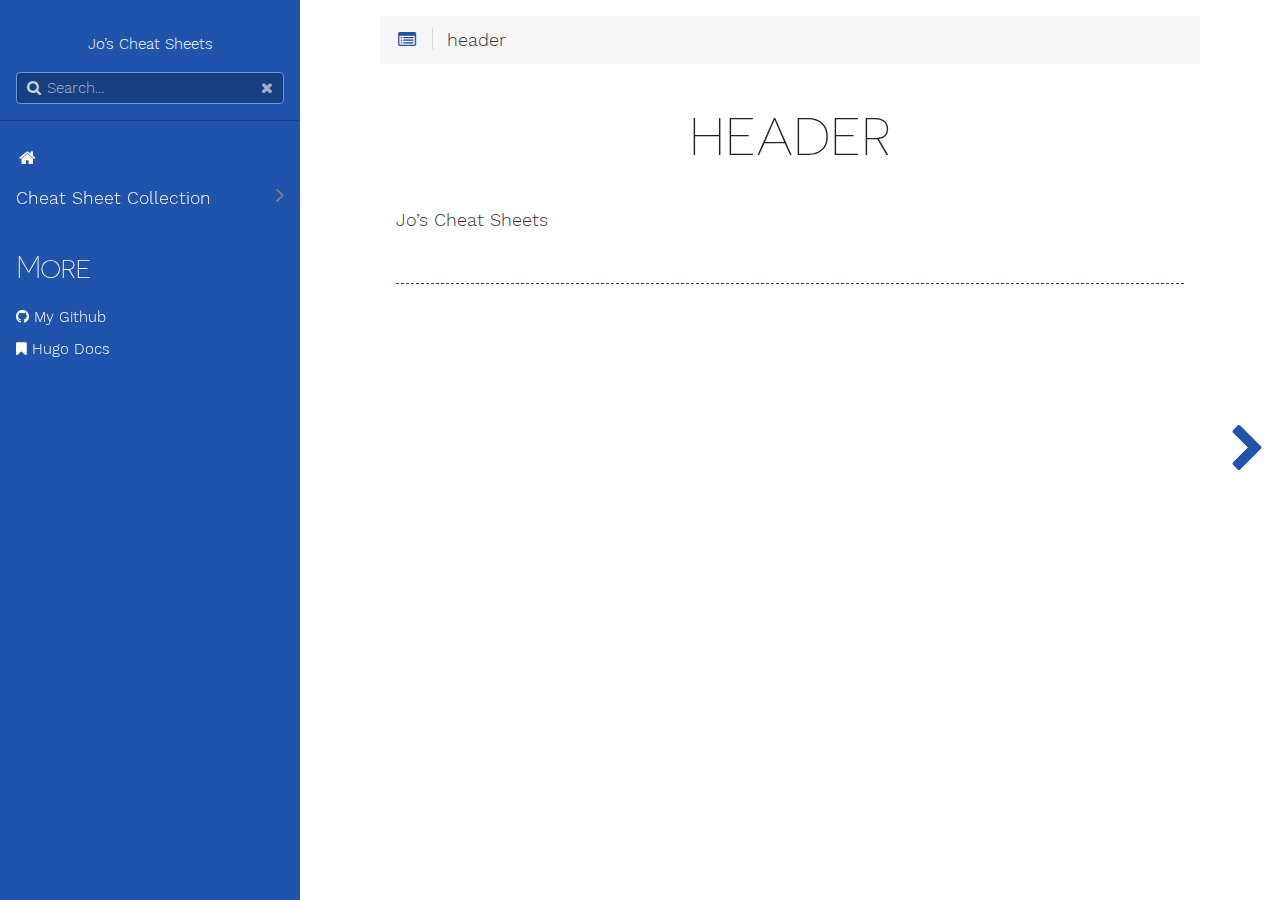
==== commit c5685952: "rebuilding site Fri, Jun 16, 2017 11:16:14 AM" ====
--- a/_header/index.html
+++ b/_header/index.html
@@ -47,7 +47,7 @@
 <script type="text/javascript" src="/js/lunr.min.js"></script>
 <script type="text/javascript" src="/js/horsey.js"></script>
 <script type="text/javascript">
-    var baseurl = "http:\/\/example.org\/";
+    var baseurl = "https:\/\/joalder.github.io\/";
 </script>
 <script type="text/javascript" src="/js/search.js"></script>
 
@@ -78,7 +78,7 @@
 
 ">
   <a href="/cheatsheets/">
-    <span>Cheatsheets Collection</span>
+    <span>Cheat Sheet Collection</span>
 
     
     <i class="fa fa-angle-right fa-lg category-icon"></i>
@@ -285,7 +285,7 @@
 
         
         
-            <a class="nav nav-next" href="/cheatsheets/" title="Cheatsheets Collection" style="margin-right: 0px;"><i class="fa fa-chevron-right"></i></a>
+            <a class="nav nav-next" href="/cheatsheets/" title="Cheat Sheet Collection" style="margin-right: 0px;"><i class="fa fa-chevron-right"></i></a>
         
     </div>
 
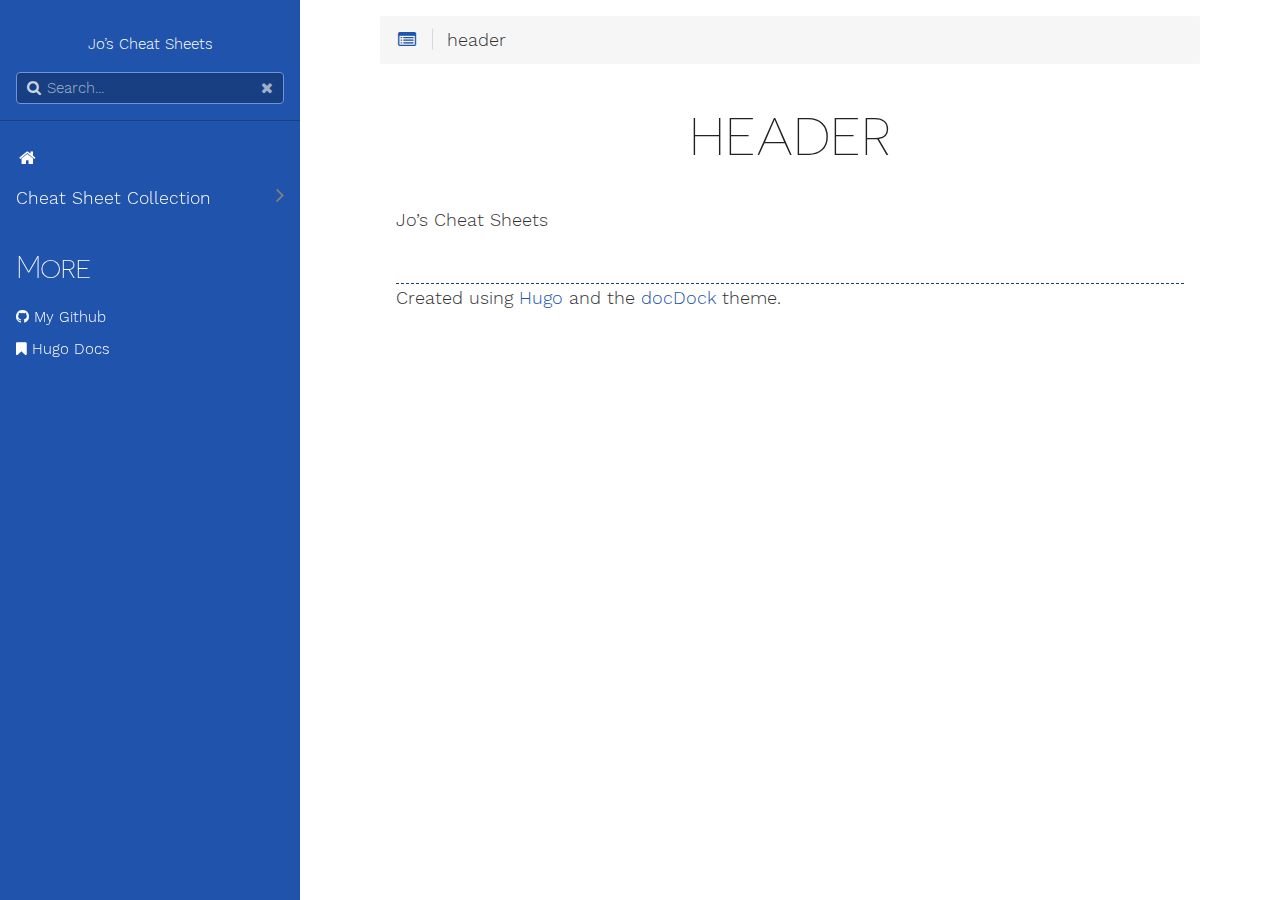
==== commit 1b2d4584: "rebuilding site Fri, Jun 16, 2017 11:51:51 AM" ====
--- a/_header/index.html
+++ b/_header/index.html
@@ -209,108 +209,4 @@
 
 
 
-      </div>
-    </div>
-
-    
- 
-    
-
-    <div id="navigation">
-        
-        
-        
-        
-            
-            
-                
-                    
-                    
-                
-                
-                
-                    
-            
-            
-                
-                    
-                        
-                        
-                    
-                
-                
-                
-            
-        
-                    
-                        
-            
-            
-                
-                    
-                
-                
-                
-            
-        
-                    
-                        
-            
-            
-                
-                    
-                
-                
-                
-            
-        
-                    
-                        
-            
-            
-                
-                    
-                
-                
-                
-            
-        
-                    
-                
-            
-        
-        
-        
-
-
-        
-        
-            <a class="nav nav-next" href="/cheatsheets/" title="Cheat Sheet Collection" style="margin-right: 0px;"><i class="fa fa-chevron-right"></i></a>
-        
-    </div>
-
-    </section>
-    <div style="left: -1000px; overflow: scroll; position: absolute; top: -1000px; border: none; box-sizing: content-box; height: 200px; margin: 0px; padding: 0px; width: 200px;">
-      <div style="border: none; box-sizing: content-box; height: 200px; margin: 0px; padding: 0px; width: 200px;"></div>
-    </div>
-    <script src="/js/clipboard.min.js"></script>
-    <script src="/js/jquery.sticky-kit.min.js"></script>
-    <script src="/js/featherlight.min.js"></script>
-    <script src="/js/html5shiv-printshiv.min.js"></script>
-    <script src="/js/highlight.pack.js"></script>
-    <script>hljs.initHighlightingOnLoad();</script>
-    <script src="/js/modernizr.custom.71422.js"></script>
-    <script src="/js/learn.js"></script>
-    <script src="/js/hugo-learn.js"></script>
-
-    
-    <link href="/mermaid/mermaid.css" type="text/css" rel="stylesheet"/>
-    <script src="/mermaid/mermaid.js"></script>
-    <script>mermaid.initialize({startOnLoad:true});</script>
-    
-
-    
-
-  </body>
-</html>
-
+<div>Created using <a href="https://gohugo.io/">Hugo</a> and the <a href="https://themes.gohugo.io/docdock/">docDock</a> theme.</div>
